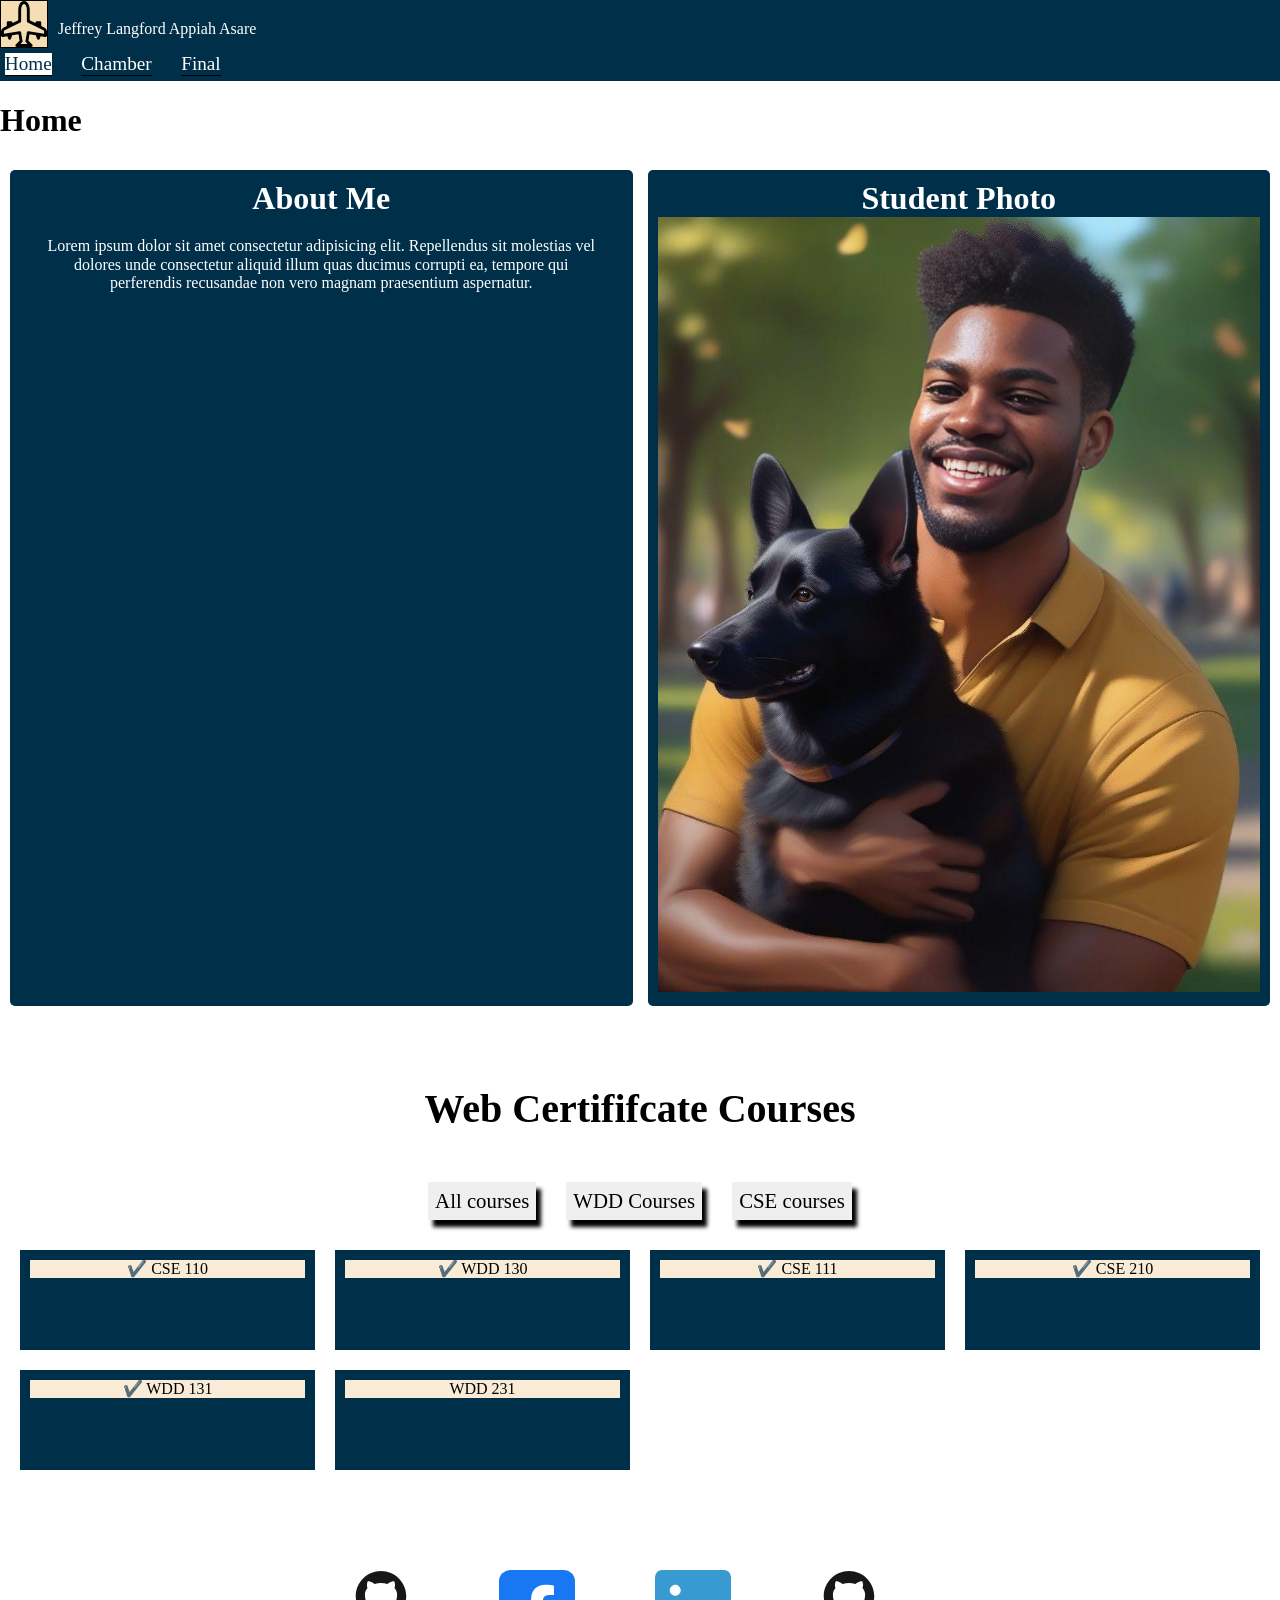
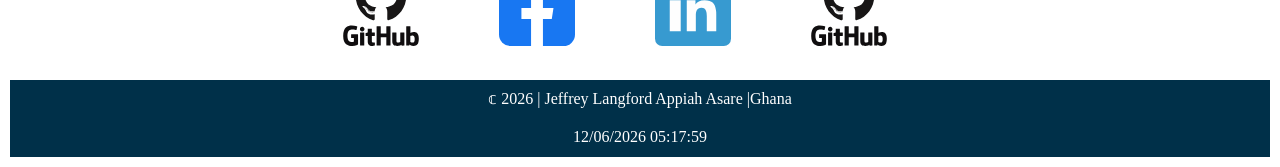
==== index.html @ 806f5d5c "first commit" ====
<!DOCTYPE html>
<html lang="en">
<head>
    <meta charset="UTF-8">
    <meta name="viewport" content="width=device-width, initial-scale=1.0">
    <title>Document</title>
    <link rel="stylesheet" href="styles/normalize.css">
    <link rel="stylesheet" href="styles/small.css">
    <link rel="stylesheet" href="styles/larger.css">
    <meta name="description" content="WDD 231 Frontend Web Development I builds skills in HTML, CSS, and JavaScript with a focus on user experience and API integration.">
    <meta name="author" content="Jeffrey Langford Appiah Asare">
    <script src="scripts/course.js" defer></script>
    <script src="scripts/navigation.js" defer></script>
    <script src="scripts/date.js" defer></script>
</head>
<body>
    
    <header>
        <img src="images/airplane-engines.svg" alt="site-logo" class="logo">
        <span id="site-head">Jeffrey Langford Appiah Asare</span>
        <button class="menu-open" aria-label="button"></button>
    </header>
    <nav>
        <ul class="menu-links">
            <li><a href="index.html" class="active">Home</a></li>
            <li><a href="#">Chamber</a></li>
            <li><a href="#">Final</a></li>
        </ul>
    </nav>
    

    <main>
        <h1>Home</h1>
    
    <div class="container">
    <section>
        <h2>About Me</h2>
        <p>Lorem ipsum dolor sit amet consectetur adipisicing elit. Repellendus sit molestias vel dolores unde consectetur aliquid illum quas ducimus corrupti ea, tempore qui perferendis recusandae non vero magnam praesentium aspernatur.</p>
    </section>

    <section>
        <h2>Student Photo</h2>
        <img src="images/profile.webp" alt="profile" class="profie">
    </section>

    </div>

    <section class="course">
        <h2>Web Certififcate Courses</h2>

        <div class="btn-group">
        <button id="all_course">All courses</button>
        <button id="wdd">WDD Courses</button>
        <button id="cse">CSE courses</button>
        </div>

        <div class="course-list">

        </div>
    </section>

    

    </main>
    
    <footer>
        <ul class="social-links">
            <li><a href=""><img src="images/github.svg" alt="github"></a></li>
            <li><a href=""><img src="images/facebook.svg" alt="facebook"></a></li>
            <li><a href=""><img src="images/linkedin.svg" alt="linkedin"></a></li>
            <li><a href=""><img src="images/github.svg" alt="github"></a></li>
        </ul>
        <p>
            <span id="currentyear"></span>
        </p>
        <p id="lastModified">

        </p>
    </footer>
</body>
</html>
---- styles/small.css ----
*{
    padding: 0;
    margin: 0;
    box-sizing: border-box;
}

body{
    font-size: 100%;
}

header{
    display: grid;
    grid-template-columns:48px auto 48px;
    background-color: #003049;
    color: white;
}

header .logo{
    background-color: wheat;
    width: 100%;
    border: 1px solid black;
}

#site-head {
    display: grid;
    align-items: end;
    padding: 10px;
}

.menu-links li .active{
    background-color: white;
    color: #003049;
}

.menu-open::before{
    content: '\2630';
}

.menu-close::before{
    content: '\00D7';
}

.menu-close,.menu-open{
    font-family: Verdana, Geneva, Tahoma, sans-serif;
    font-size: 30px;
    border: none;
}

.menu-links{
    display: none;
}

.menu-links-open{
    display: block;
}

.menu-links li{
    text-align: center;
    padding: .3rem;
}

.menu-links li a{
    display: block;
    text-decoration: none;
    font-size: 1.2rem;
    border-bottom: 1px solid black;
    color: white;
    transition: .5s ease;
}

.menu-links li a:hover{
    background-color: rgb(164, 122, 67);
    color: white;
}

.container{
    display: grid;
    gap: 20px;
    padding: 10px;
    margin-bottom: 50px;
}

.container p{
    padding: 5px;
}

.container img{
    width: 100%;
}

.container section{
    background-color: #003049;
    padding: 10px;
    border-radius: 5px;
    color: white;
}

.course h2{
    text-align: center;
    margin-bottom: 40px;
}

.btn-group {
    display: flex;
    justify-content: center;
    gap: 10px;
    padding: 10px;
 }


.course-list{
    display: grid;
    grid-template-columns: 1fr;
    gap: 20px;
    padding: 20px;
}

 .course p {
     width: 100%;
     background-color: antiquewhite;
 }

.course-list > section{
    width: 100%;
    height: 100px;
    background-color: #003049;
    padding: 10px;
    text-align: center;
}

footer{
    padding: 10px;
}

.social-links{
    display: flex;
    justify-content: center;
    gap: 30px;
    margin-bottom: 30px;

}

.social-links li{
    width: 10%;
    list-style: none;
}

.social-links a{
    width: 100%;
}

.social-links img{
    width: 100%;
}

footer p{
    text-align: center;
    background-color: #003049;
    padding: 10px;
    color: white;
}
---- styles/larger.css ----
@media screen and (min-width:320px) {
     .menu-open{
        display: none;
     }

     .menu-links{
        display: flex;
        list-style: none;
        gap: 20px;
        background-color: #003049;
     }

     .container{
        display: grid;
        grid-template-columns: 1fr 1fr;
        gap: 15px;
        padding: 10px;
        margin-bottom: 70px;
     }

     .container img{
        width: 100%;
     }

     .container h2{
        text-align: center;
        font-size: 2rem;
        color: white;
     }

     .container p{
        color: white;
        padding: 20px;
        text-align: center;
     }

     .course{
        margin-bottom: 70px;
     }

     .btn-group{
        display: flex;
        justify-content: center;
        gap: 30px;
     }

     .btn-group button{
        font-size: 1.3rem;
        padding: 7px;
        border: none;
        box-shadow: 5px 7px 4px black;
     }

    .course p{
        width: 100%;
        background-color: antiquewhite;
     }

    .course h2{
        text-align: center;
        font-size: 2.5rem;
    } 

    .course-list {
        display: grid;
        grid-template-columns: 1fr 1fr 1fr 1fr;
        gap: 20px;
        padding: 20px;
    }

    .social-links img {
        width: 60%;
    }
}
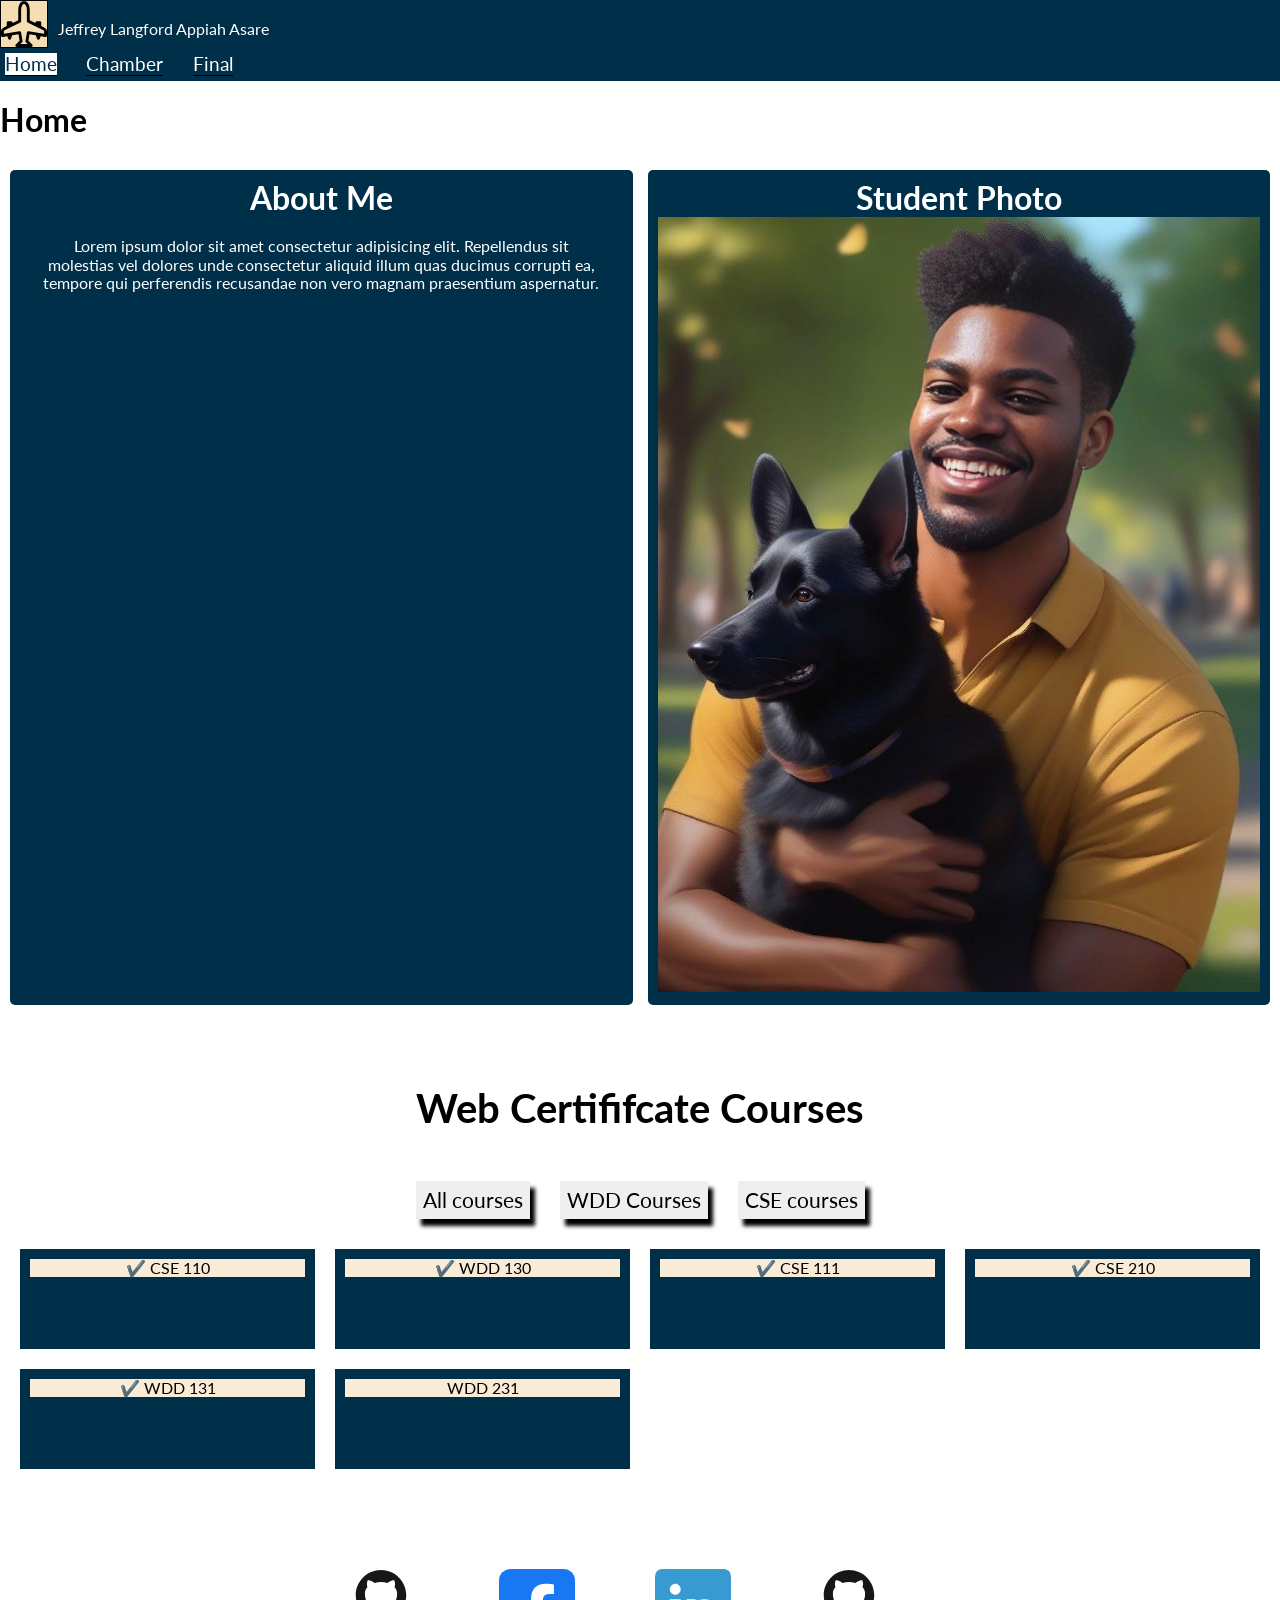
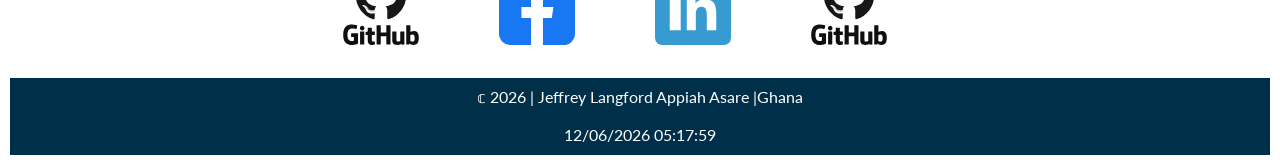
==== commit 5aaf5326: "Done" ====
--- a/index.html
+++ b/index.html
@@ -7,6 +7,11 @@
     <link rel="stylesheet" href="styles/normalize.css">
     <link rel="stylesheet" href="styles/small.css">
     <link rel="stylesheet" href="styles/larger.css">
+    <link rel="preconnect" href="https://fonts.googleapis.com">
+    <link rel="preconnect" href="https://fonts.gstatic.com" crossorigin>
+    <link
+        href="https://fonts.googleapis.com/css2?family=Lato:ital,wght@0,100;0,300;0,400;0,700;0,900;1,100;1,300;1,400;1,700;1,900&display=swap"
+        rel="stylesheet">
     <meta name="description" content="WDD 231 Frontend Web Development I builds skills in HTML, CSS, and JavaScript with a focus on user experience and API integration.">
     <meta name="author" content="Jeffrey Langford Appiah Asare">
     <script src="scripts/course.js" defer></script>
@@ -65,10 +70,10 @@
     
     <footer>
         <ul class="social-links">
-            <li><a href=""><img src="images/github.svg" alt="github"></a></li>
-            <li><a href=""><img src="images/facebook.svg" alt="facebook"></a></li>
-            <li><a href=""><img src="images/linkedin.svg" alt="linkedin"></a></li>
-            <li><a href=""><img src="images/github.svg" alt="github"></a></li>
+            <li><a href="https://github.com"><img src="images/github.svg" alt="github"></a></li>
+            <li><a href="https://web.facebook.com/"><img src="images/facebook.svg" alt="facebook"></a></li>
+            <li><a href="https://www.linkedin.com/"><img src="images/linkedin.svg" alt="linkedin"></a></li>
+            <li><a href="https://github.com"><img src="images/github.svg" alt="github"></a></li>
         </ul>
         <p>
             <span id="currentyear"></span>
--- a/styles/small.css
+++ b/styles/small.css
@@ -1,3 +1,7 @@
+:root {
+    --my-font: 'Lato';
+}
+
 *{
     padding: 0;
     margin: 0;
@@ -5,6 +9,7 @@
 }
 
 body{
+    font-family: var(--my-font), sans-serif;
     font-size: 100%;
 }
 
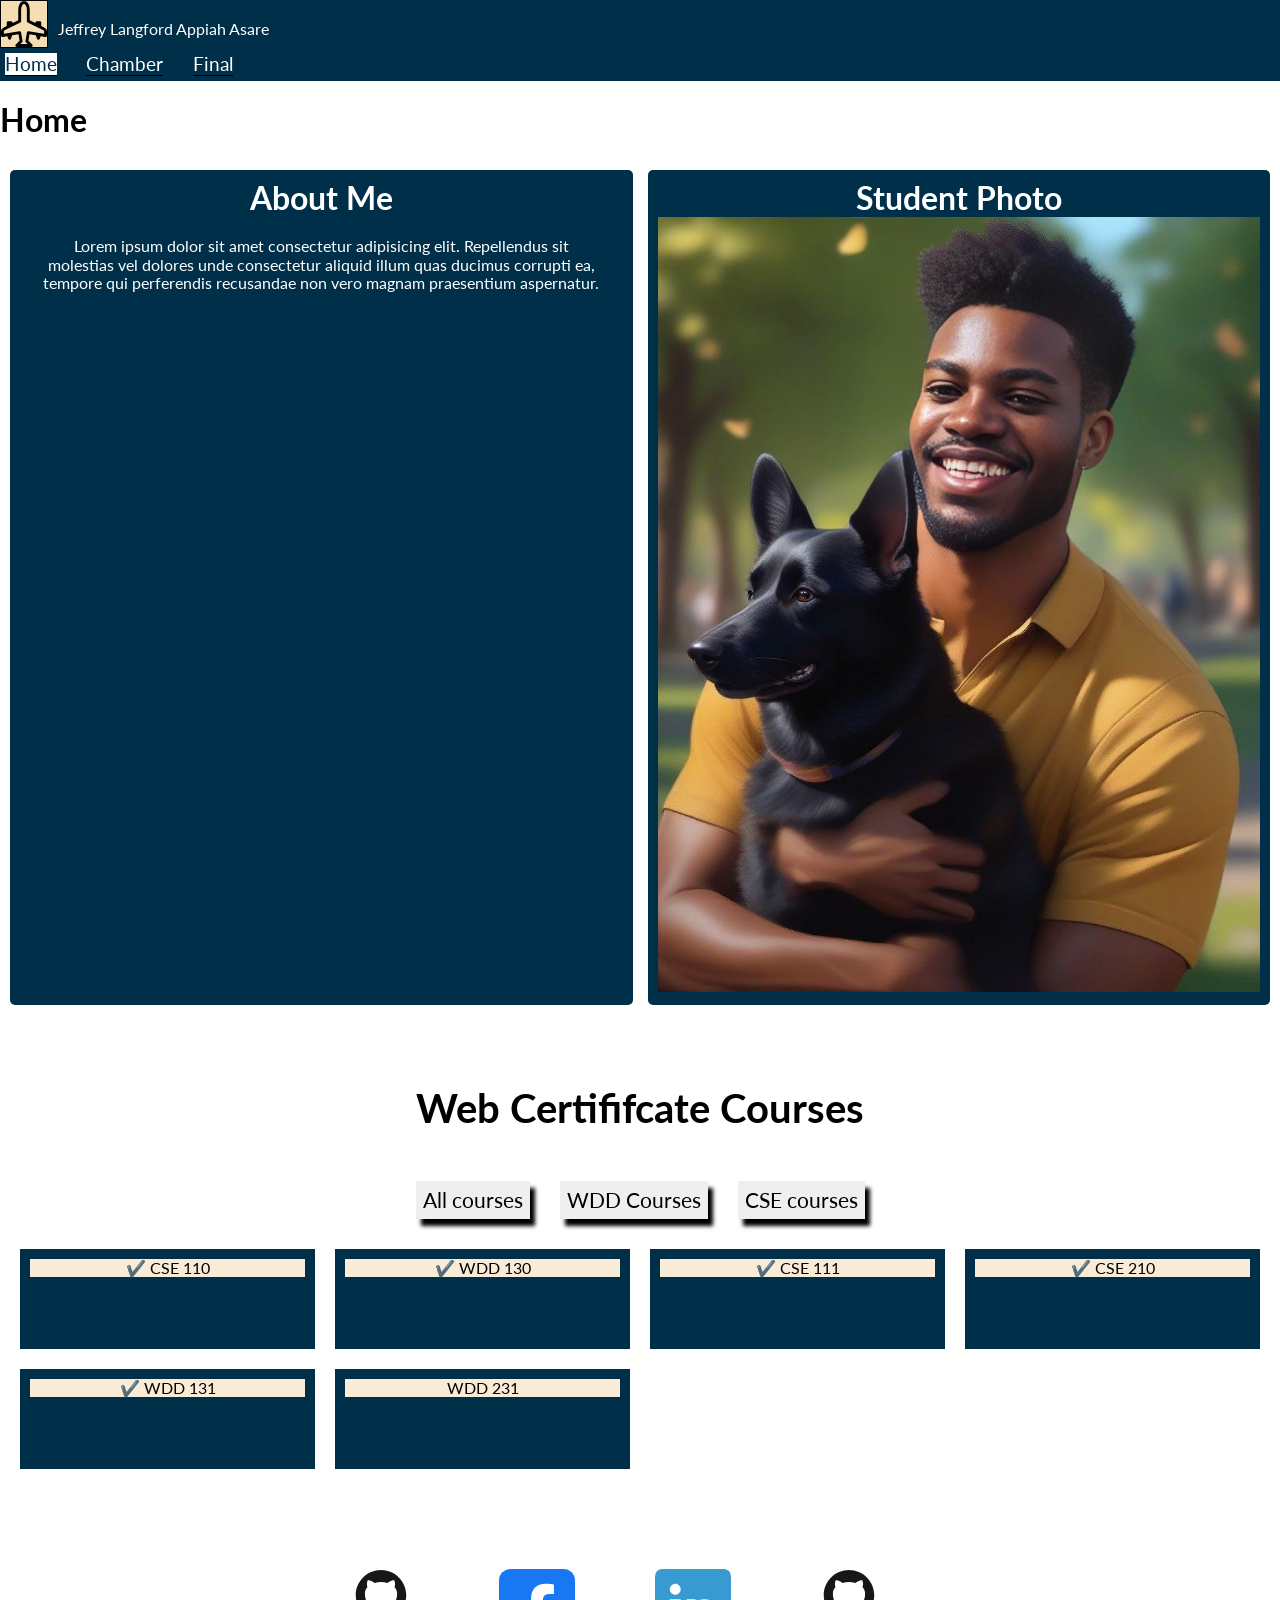
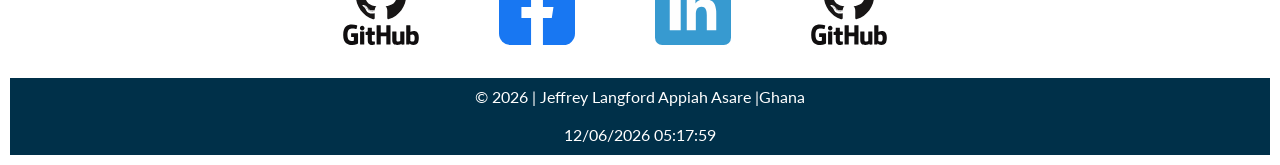
==== commit fe034073: "finished" ====
--- a/index.html
+++ b/index.html
@@ -3,10 +3,11 @@
 <head>
     <meta charset="UTF-8">
     <meta name="viewport" content="width=device-width, initial-scale=1.0">
-    <title>Document</title>
+    <title>WDD231 Coures introduction</title>
     <link rel="stylesheet" href="styles/normalize.css">
     <link rel="stylesheet" href="styles/small.css">
     <link rel="stylesheet" href="styles/larger.css">
+    <link rel="icon" href="images/favicon.ico">
     <link rel="preconnect" href="https://fonts.googleapis.com">
     <link rel="preconnect" href="https://fonts.gstatic.com" crossorigin>
     <link
@@ -17,6 +18,11 @@
     <script src="scripts/course.js" defer></script>
     <script src="scripts/navigation.js" defer></script>
     <script src="scripts/date.js" defer></script>
+    <meta property="og:title" content="WDD231 Coures">
+    <meta property="og:description" content="WDD 231 Frontend Web Development I builds skills in HTML, CSS, and JavaScript with a focus on user experience.">
+    <meta property="og:image" content="https://asarepro.github.io/wdd231/images/profile.webp">
+    <meta property="og:url" content="https://asarepro.github.io/wdd231/index.html">
+ 
 </head>
 <body>
     
@@ -45,7 +51,7 @@
 
     <section>
         <h2>Student Photo</h2>
-        <img src="images/profile.webp" alt="profile" class="profie">
+        <img src="images/profile.webp" alt="student-profile" class="profie">
     </section>
 
     </div>
@@ -70,10 +76,10 @@
     
     <footer>
         <ul class="social-links">
-            <li><a href="https://github.com"><img src="images/github.svg" alt="github"></a></li>
-            <li><a href="https://web.facebook.com/"><img src="images/facebook.svg" alt="facebook"></a></li>
-            <li><a href="https://www.linkedin.com/"><img src="images/linkedin.svg" alt="linkedin"></a></li>
-            <li><a href="https://github.com"><img src="images/github.svg" alt="github"></a></li>
+            <li><a href="https://github.com"><img src="images/github.svg" alt="github-icon"></a></li>
+            <li><a href="https://web.facebook.com/"><img src="images/facebook.svg" alt="facebook-icon"></a></li>
+            <li><a href="https://www.linkedin.com/"><img src="images/linkedin.svg" alt="linkedin-icon"></a></li>
+            <li><a href="https://github.com"><img src="images/github.svg" alt="github-icon"></a></li>
         </ul>
         <p>
             <span id="currentyear"></span>
--- a/styles/small.css
+++ b/styles/small.css
@@ -32,9 +32,10 @@
     padding: 10px;
 }
 
+
 .menu-links li .active{
-    background-color: white;
-    color: #003049;
+    background-color: #003049;
+    color: white;
 }
 
 .menu-open::before{
@@ -69,7 +70,7 @@
     text-decoration: none;
     font-size: 1.2rem;
     border-bottom: 1px solid black;
-    color: white;
+    color: black;
     transition: .5s ease;
 }
 
--- a/styles/larger.css
+++ b/styles/larger.css
@@ -8,6 +8,15 @@
         list-style: none;
         gap: 20px;
         background-color: #003049;
+     }
+
+      .menu-links li .active {
+         background-color: white;
+         color: #003049;
+      }
+
+     .menu-links li a{
+      color: white;
      }
 
      .container{
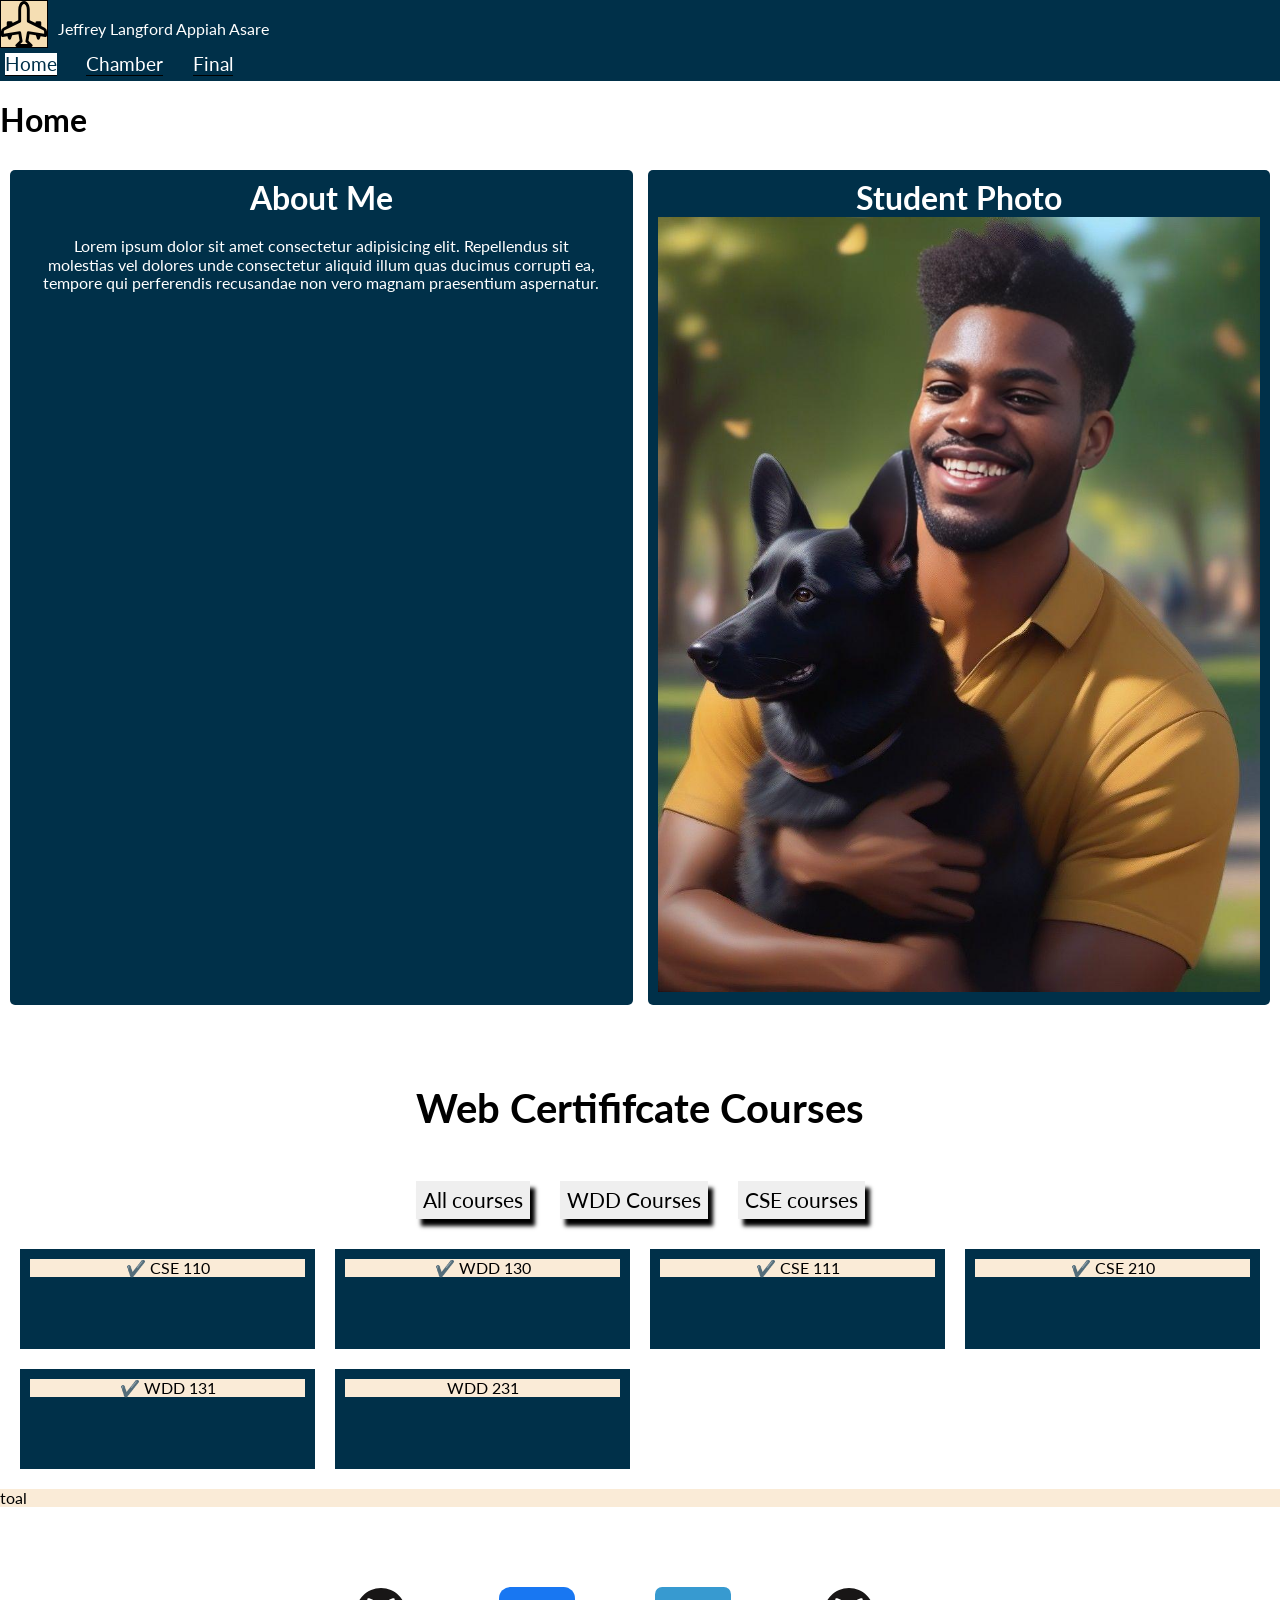
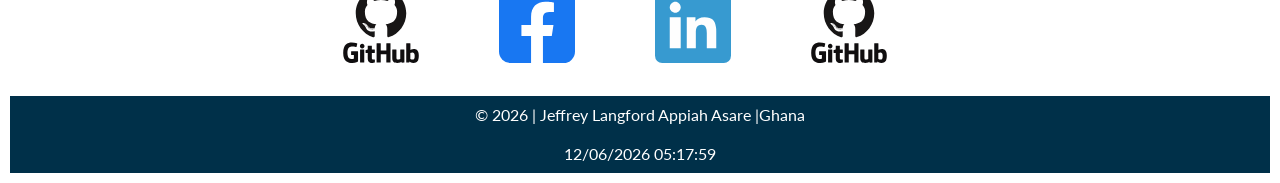
==== commit 08c2000d: "first commit" ====
--- a/index.html
+++ b/index.html
@@ -34,8 +34,8 @@
     <nav>
         <ul class="menu-links">
             <li><a href="index.html" class="active">Home</a></li>
-            <li><a href="#">Chamber</a></li>
-            <li><a href="#">Final</a></li>
+            <li><a href="chamber/index.html">Chamber</a></li>
+            <li><a href="final/index.html">Final</a></li>
         </ul>
     </nav>
     
@@ -66,8 +66,10 @@
         </div>
 
         <div class="course-list">
-
+        
+            
         </div>
+        <p class="total-credits">toal</p>
     </section>
 
     
@@ -85,7 +87,6 @@
             <span id="currentyear"></span>
         </p>
         <p id="lastModified">
-
         </p>
     </footer>
 </body>
--- a/styles/small.css
+++ b/styles/small.css
@@ -43,7 +43,7 @@
 }
 
 .menu-close::before{
-    content: '\00D7';
+    content: '\2630';
 }
 
 .menu-close,.menu-open{
@@ -78,6 +78,7 @@
     background-color: rgb(164, 122, 67);
     color: white;
 }
+
 
 .container{
     display: grid;
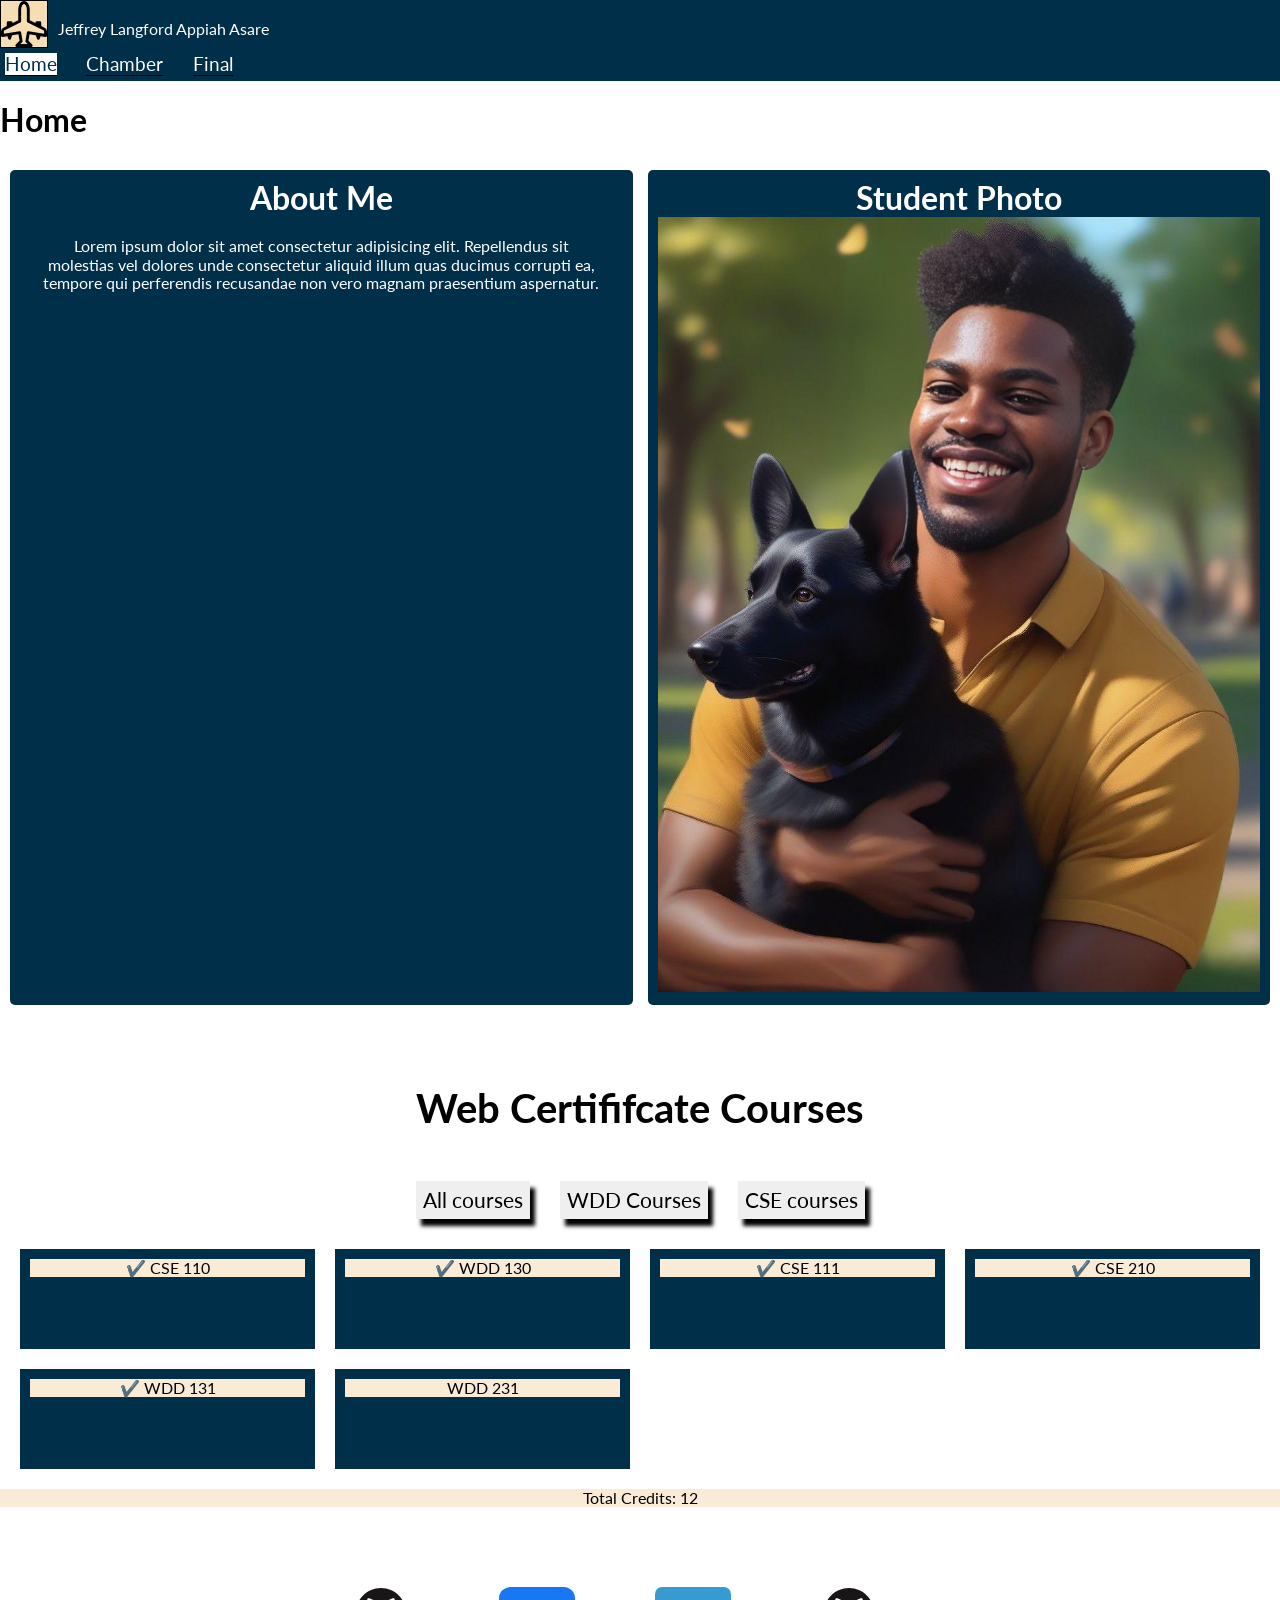
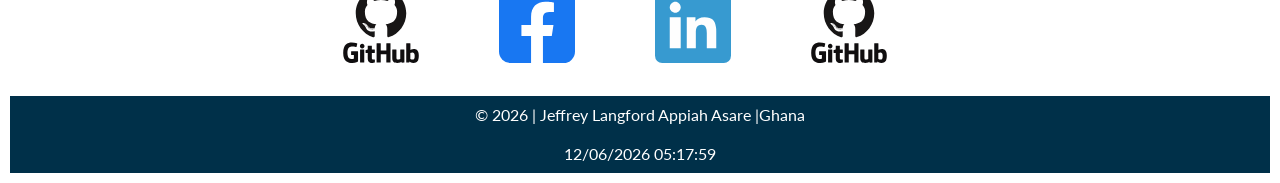
==== commit 54b8a4df: "first page" ====
--- a/index.html
+++ b/index.html
@@ -69,7 +69,7 @@
         
             
         </div>
-        <p class="total-credits">toal</p>
+        <p class="total-credits">TOTAL:</p>
     </section>
 
     
--- a/styles/small.css
+++ b/styles/small.css
@@ -135,6 +135,10 @@
     text-align: center;
 }
 
+.total-credits{
+    text-align: center;
+}
+
 footer{
     padding: 10px;
 }
